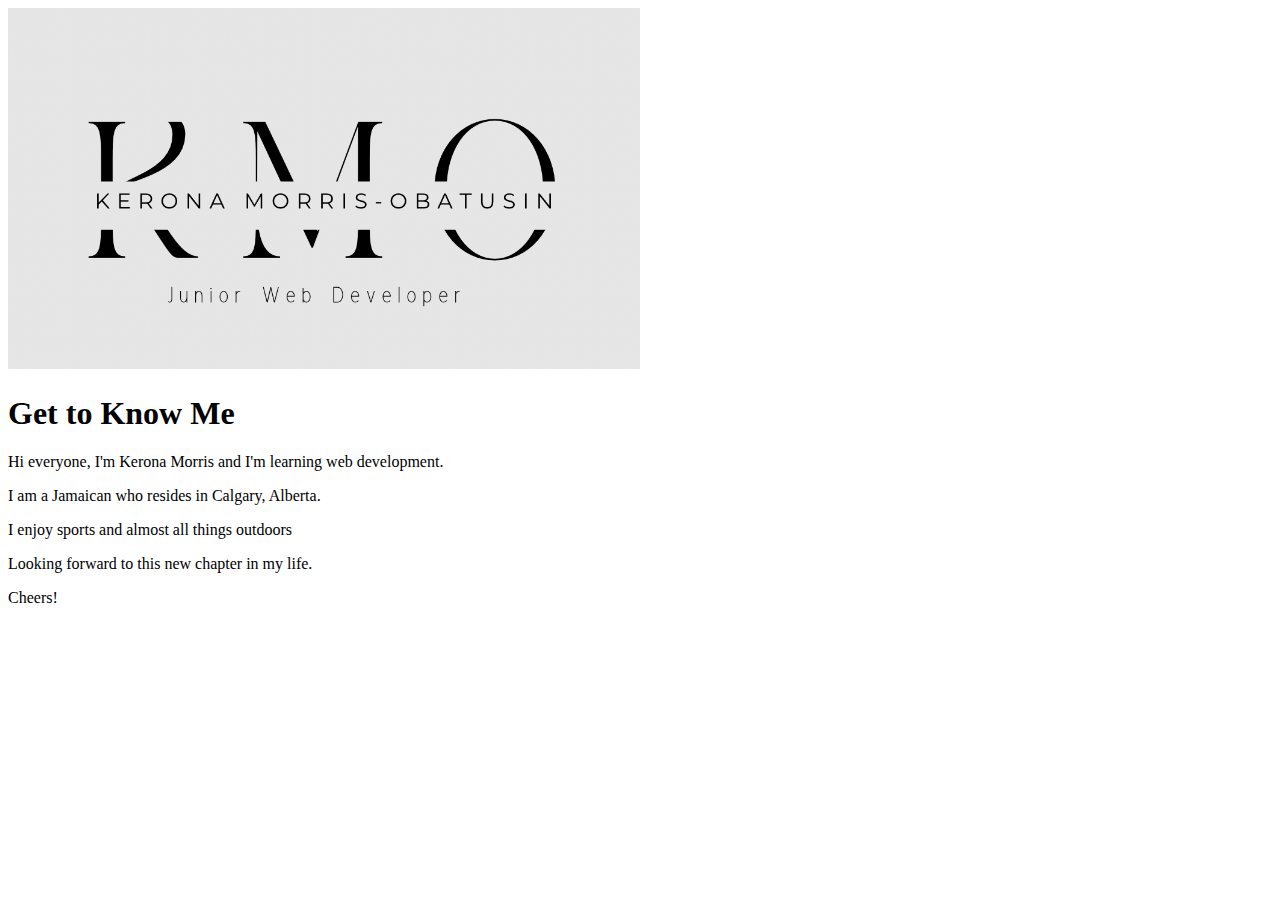
==== index.html @ 5b13232f "index.html changes not reflected redid commit" ====
<!DOCTYPE html>
<html lang="en">
    <head>
        <title>About Me</title>
    </head>
    <body>
       <img src="developer.jpg" alt="Name and Title" width="50%" height="50%">
        <h1>Get to Know Me</h1>
        <p>Hi everyone, I'm Kerona Morris and I'm learning web development.</p>
        <p>I am a Jamaican who resides in Calgary, Alberta.</p>
        <p>I enjoy sports and almost all things outdoors</p>
        <p>Looking forward to this new chapter in my life.</p>
        <p>Cheers!</p>
    </body>

</html>
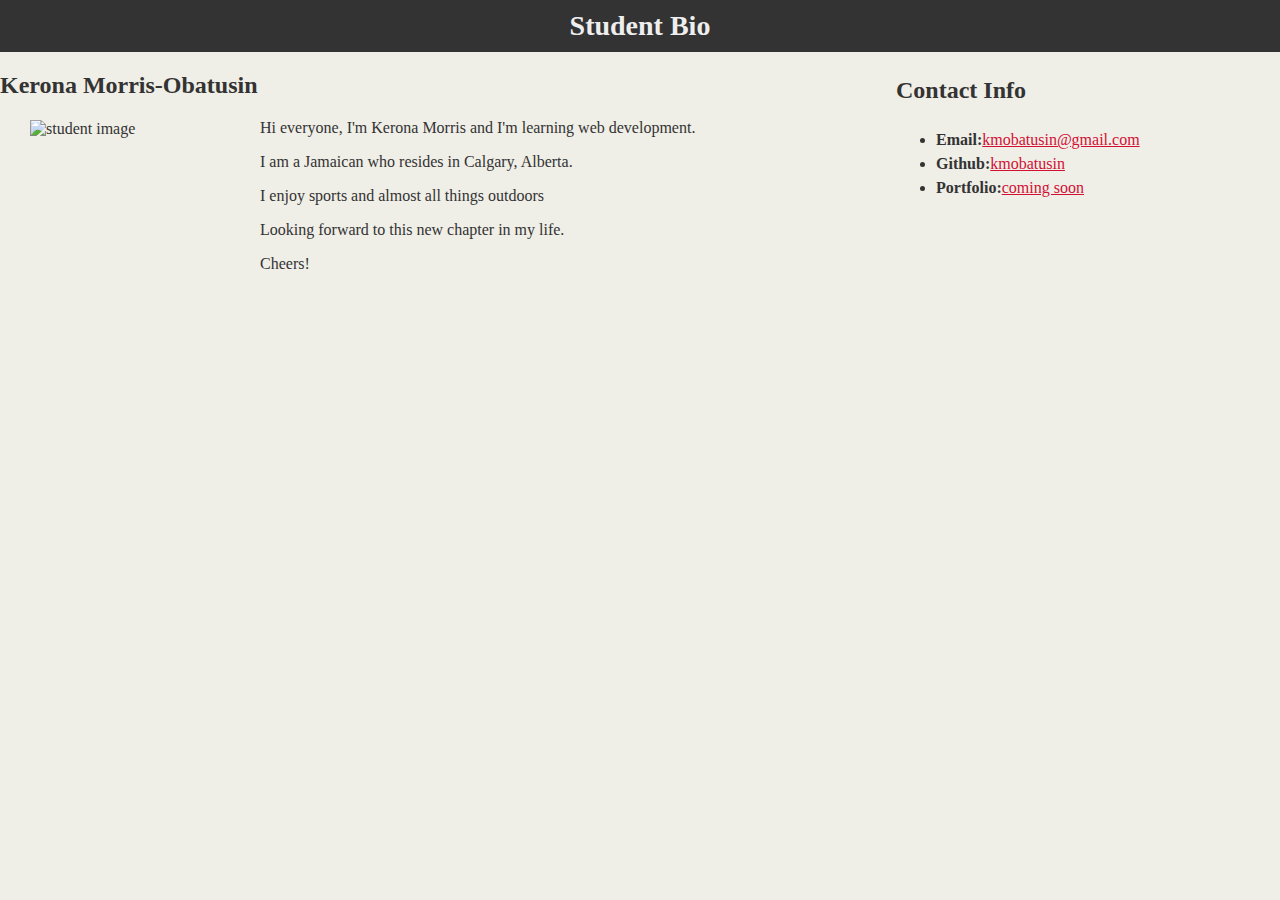
==== commit 59730fb9: "was having issues so I just changed the original file" ====
--- a/index.html
+++ b/index.html
@@ -1,16 +1,35 @@
 <!DOCTYPE html>
-<html lang="en">
-    <head>
-        <title>About Me</title>
-    </head>
-    <body>
-       <img src="developer.jpg" alt="Name and Title" width="50%" height="50%">
-        <h1>Get to Know Me</h1>
-        <p>Hi everyone, I'm Kerona Morris and I'm learning web development.</p>
-        <p>I am a Jamaican who resides in Calgary, Alberta.</p>
-        <p>I enjoy sports and almost all things outdoors</p>
-        <p>Looking forward to this new chapter in my life.</p>
-        <p>Cheers!</p>
-    </body>
+<html lang="en-us">
+<head>
+    <meta charset="UTF-8">
+    <title>Student Bio</title>
+    <link rel="stylesheet" type="text/css" href="css/style.css">
+</head>
+<body>
+    <header>
+        <h1>Student Bio</h1>
+    </header>
+    <div class="container">
+        <section id="mainbio">
+            <h2>Kerona Morris-Obatusin</h2>
+            <img id="bioimage" src="developerstudent.jpg" alt="student image">
 
+            <p>Hi everyone, I'm Kerona Morris and I'm learning web development.</p>
+            <p>I am a Jamaican who resides in Calgary, Alberta.</p>
+            <p>I enjoy sports and almost all things outdoors</p>
+            <p>Looking forward to this new chapter in my life.</p>
+            <p>Cheers!</p>
+        </section>
+
+        <section id="contactinfo">
+            <h2>Contact Info</h2>
+            <ul>
+                <li><strong>Email:</strong><a href="#">kmobatusin@gmail.com</a></li>
+                <li><strong>Github:</strong><a href="#">kmobatusin</a></li>
+                <li><strong>Portfolio:</strong><a href="#">coming soon</a></li>
+            </ul>
+        </section>
+    </div>
+    
+</body>
 </html>--- a/css/style.css
+++ b/css/style.css
@@ -0,0 +1,37 @@
+body{margin:0; 
+    padding:0;
+    background-color: #efeee7;
+    font-family: Georgia, 'Times New Roman', Times, serif; 
+    color: #333333;
+}
+
+header{background-color: #333333;} 
+
+h1{color: #eee;
+    font-size:28px; 
+    text-align: center; 
+    margin:0;
+    padding:10px;
+}   
+
+#container{margin:1024 auto;}
+
+h2{font-size: 24px; 
+}
+
+#bioimage{float: left; 
+    width: 200px; 
+    height: 200px; 
+    margin: 1px 30px;
+}    
+
+#mainbio{float: left; 
+    width: 70%;
+} 
+
+#contactinfo{float:left; 
+    width: 30%; 
+    line-height: 1.5;
+}
+
+a{color:#d21034;}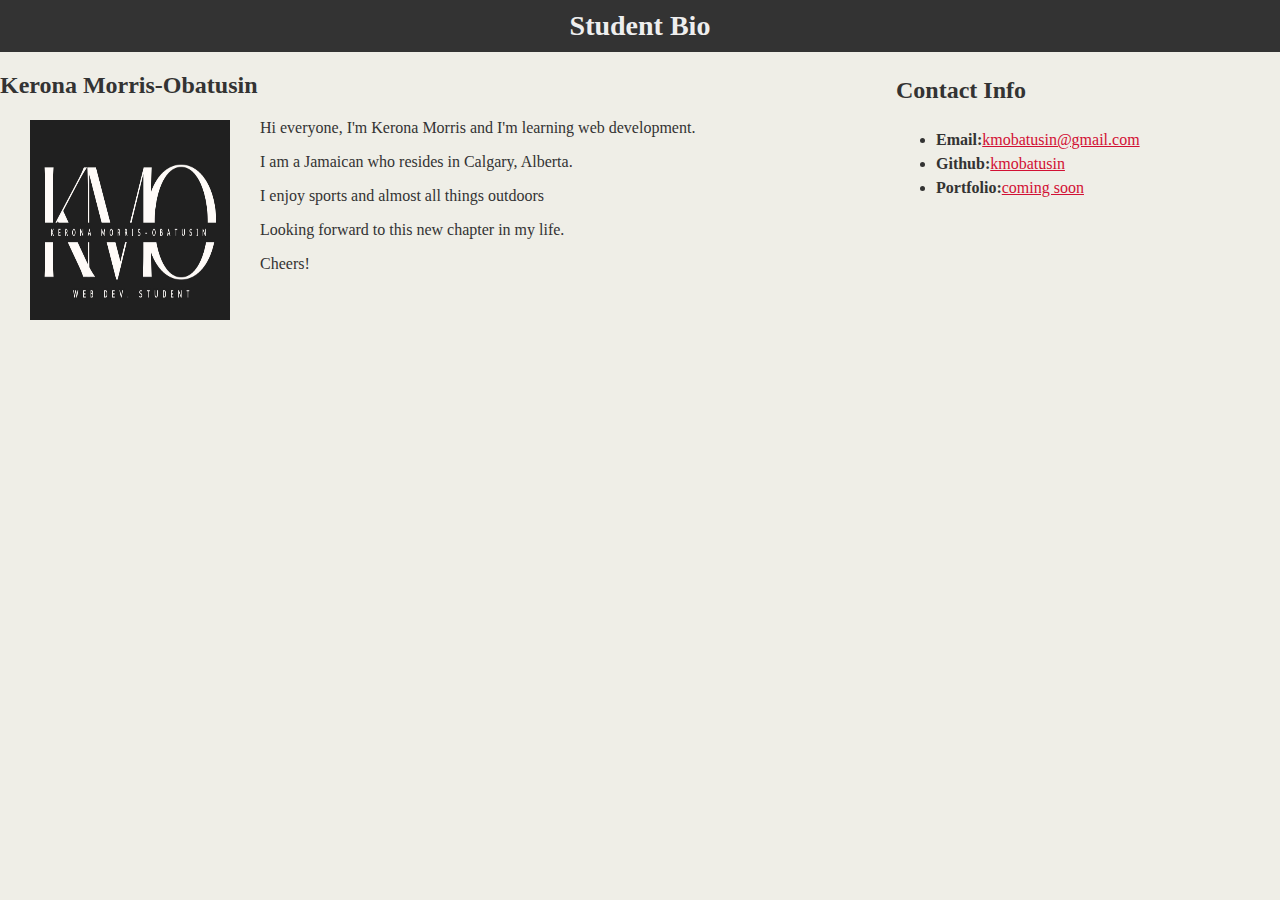
==== commit d5f57b2d: "spelling error corrected in index.html" ====
--- a/index.html
+++ b/index.html
@@ -12,7 +12,7 @@
     <div class="container">
         <section id="mainbio">
             <h2>Kerona Morris-Obatusin</h2>
-            <img id="bioimage" src="developerstudent.jpg" alt="student image">
+            <img id="bioimage" src="developerstudent.JPG" alt="student image">
 
             <p>Hi everyone, I'm Kerona Morris and I'm learning web development.</p>
             <p>I am a Jamaican who resides in Calgary, Alberta.</p>
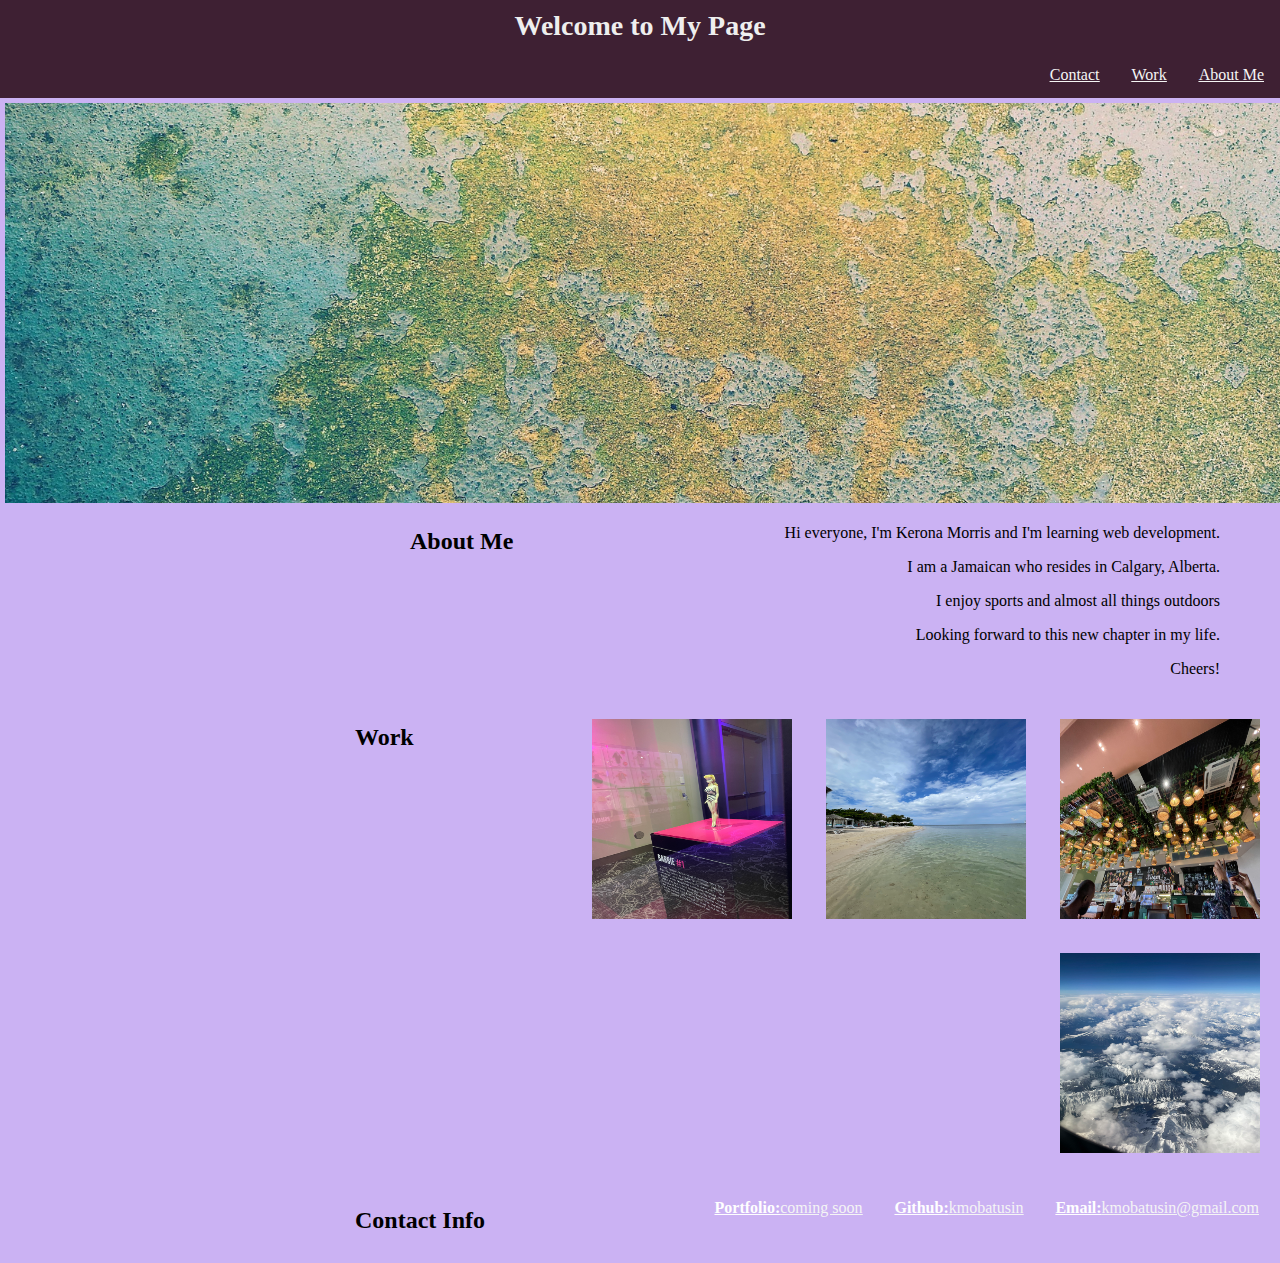
==== commit 403c9553: "style and index html changed to rebuild portfolio" ====
--- a/index.html
+++ b/index.html
@@ -2,33 +2,56 @@
 <html lang="en-us">
 <head>
     <meta charset="UTF-8">
+    <meta name="viewport" content="width=device-width, initial-scale=1.0">
     <title>Student Bio</title>
     <link rel="stylesheet" type="text/css" href="css/style.css">
 </head>
 <body>
-    <header>
-        <h1>Student Bio</h1>
-    </header>
-    <div class="container">
-        <section id="mainbio">
-            <h2>Kerona Morris-Obatusin</h2>
-            <img id="bioimage" src="developerstudent.JPG" alt="student image">
+    <!--Navbar code goes here in the header section-->
+    
+        <nav>
+            <h1>Welcome to My Page</h1>
+            <ul id="Navlink">
+              <li><a href="#C1">About Me</a></li>
+              <li><a href="#C2">Work</a></li>
+              <li><a href="#C3">Contact</a></li>
+            </ul> 
+          </nav>
+    
 
+    <!--Flex box section with data goes here-->
+    <div id="column" class="flex">
+        <div id="img" class="flexbox">
+        <img id="bioimage" src="images/abstractgold.jpg"alt="Paint peeling">
+         </div>
+         
+         
+        <div id="mainbio" class="flexbox">
+            <h2 id="C1">About Me</h2>
             <p>Hi everyone, I'm Kerona Morris and I'm learning web development.</p>
             <p>I am a Jamaican who resides in Calgary, Alberta.</p>
             <p>I enjoy sports and almost all things outdoors</p>
             <p>Looking forward to this new chapter in my life.</p>
             <p>Cheers!</p>
-        </section>
+        </div>
 
-        <section id="contactinfo">
-            <h2>Contact Info</h2>
+        <div class="flexbox">
+            <h2 id="C2">Work</h2>
+            <img class="showoff" src="images/barbieone.jpg"alt="First Barbie">
+            <img class="showoff" src="images/beachja.jpg"alt="Beach in Ja">
+            <img class="showoff" src="images/basketlight.jpg"alt="Basket Lights">
+            <img class="showoff" src="images/mountain.jpg"alt="Mountain">
+        </div>
+        
+
+        <div id="contactinfo" class="flexbox">
+            <h2 id="C3">Contact Info</h2>
             <ul>
                 <li><strong>Email:</strong><a href="#">kmobatusin@gmail.com</a></li>
                 <li><strong>Github:</strong><a href="#">kmobatusin</a></li>
                 <li><strong>Portfolio:</strong><a href="#">coming soon</a></li>
             </ul>
-        </section>
+        </div>
     </div>
     
 </body>
--- a/css/style.css
+++ b/css/style.css
@@ -1,12 +1,40 @@
 body{margin:0; 
     padding:0;
-    background-color: #efeee7;
-    font-family: Georgia, 'Times New Roman', Times, serif; 
-    color: #333333;
+    color: black;
+    background-color: #94d0e878; 
+    
+    
 }
+/* style for the navbar, use position:fixed if you want the navbar to stay as you scroll in the future*/
+nav{background-color: #3e2033;
+    margin-bottom: 0;
+    } 
 
-header{background-color: #333333;} 
+ul {
+    list-style-type: none;
+    margin: 0;
+    padding: 0;
+    overflow: hidden;
+    }
 
+ li {float:right;}  
+
+ li  {
+    display: block;
+    color: white;
+    text-align: center;
+    padding: 14px 16px;
+    text-decoration:underline;
+  } 
+  a {color:whitesmoke;}
+
+
+ li :hover {
+    background-color: #111;
+  }
+  
+
+/* style for the heading*/
 h1{color: #eee;
     font-size:28px; 
     text-align: center; 
@@ -14,24 +42,99 @@
     padding:10px;
 }   
 
-#container{margin:1024 auto;}
-
+/* style for chapter/ heading 2*/
 h2{font-size: 24px; 
+    float: left;
+    font-family: fantasy;
+    margin-left: 350px;
 }
 
-#bioimage{float: left; 
-    width: 200px; 
-    height: 200px; 
-    margin: 1px 30px;
+/* style for the image*/
+#bioimage{ 
+    width: 1470px;
+    height:400px ;
+    object-fit:cover;
+    display: block;
+    margin-left: auto;
+    margin-right: auto;
+    margin-bottom: 0;
+    margin-top: 0;
+    padding-bottom: 0;
+       
 }    
 
-#mainbio{float: left; 
-    width: 70%;
+#mainbio{ margin-top: 0;
+    margin-left: 60px;
+    margin-right: 60px;
+    padding: 10;
+    
 } 
+/*style for portfolio image links*/
+.showoff{
+    width: 200px;
+    height: 200px;
+    display: inline;
+    margin: 10px;
+    padding:5px;
 
-#contactinfo{float:left; 
-    width: 30%; 
-    line-height: 1.5;
 }
 
-a{color:#d21034;}+#contactinfo{
+    line-height: 1.5;
+    display: inline;
+}
+
+
+
+.flexbox {
+    padding:0;
+    margin:5px; 
+    color: black;
+    text-align:end;
+    font-family:Cambria, Cochin, Georgia, Times, 'Times New Roman', serif;
+}
+.flexbox mainbio{
+    padding: 0;
+}
+
+   
+.flex {
+    display: flex; 
+    padding: 0; 
+    margin: 0;
+}
+
+#column {
+    flex-direction: column;
+}
+
+/*media queries*/
+@media screen and (min-width: 481px) and (max-width:480px) {
+    body {
+      background-color: grey;
+    }
+  }
+
+  @media screen and (min-width: 320px) and (max-width:768px) {
+    body {
+      background-color: #f97a7a;
+    }
+  }
+
+  @media screen and (min-width: 769px) and (max-width:1024px) {
+    body {
+      background-color: #92ce92;
+    }
+  }
+
+  @media screen and (min-width: 1025px) and (max-width:1200px) {
+    body {
+      background-color: #f5e170;
+    }
+  }
+
+  @media screen and (min-width: 1201px) and (orientation:landscape) {
+    body {
+      background-color: #cbb2f3;
+    }
+  }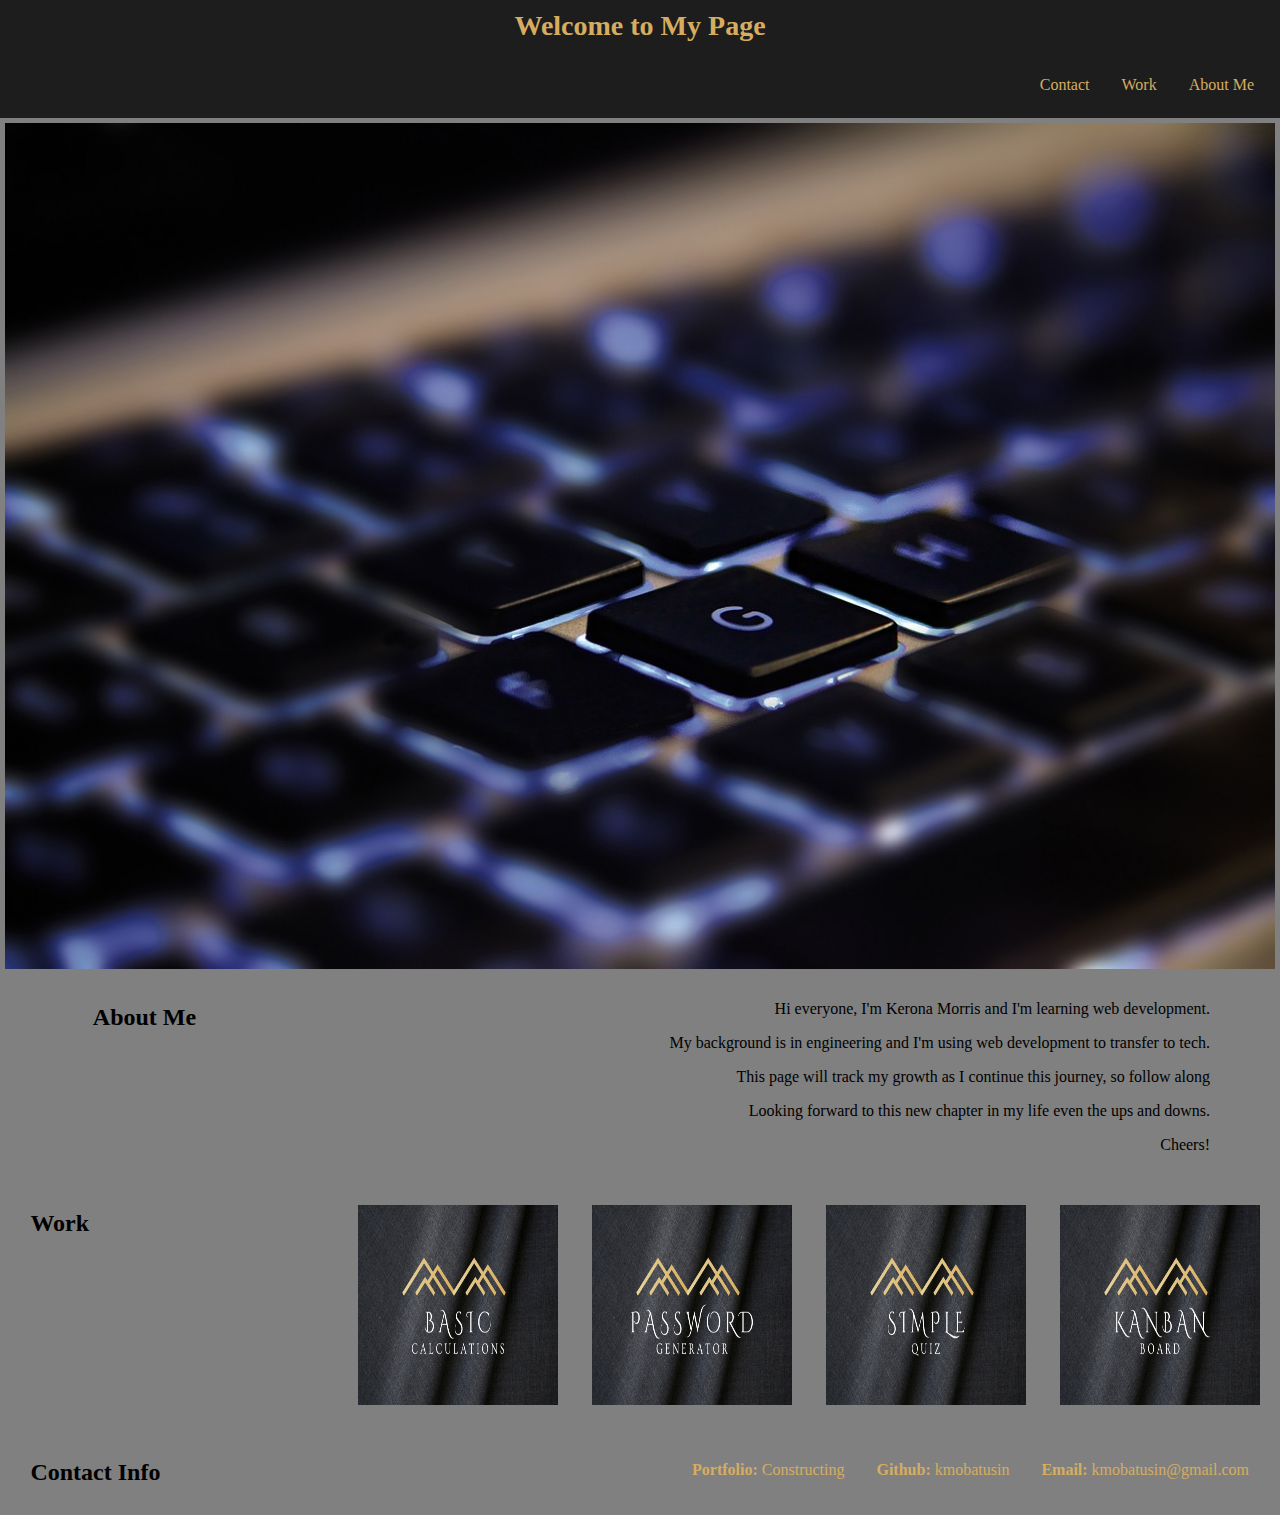
==== commit c84badb0: "index and contactus html updated" ====
--- a/index.html
+++ b/index.html
@@ -4,7 +4,7 @@
     <meta charset="UTF-8">
     <meta name="viewport" content="width=device-width, initial-scale=1.0">
     <title>Student Bio</title>
-    <link rel="stylesheet" type="text/css" href="css/style.css">
+    <link rel="stylesheet" type="text/css" href="assets/css/style.css">
 </head>
 <body>
     <!--Navbar code goes here in the header section-->
@@ -22,34 +22,42 @@
     <!--Flex box section with data goes here-->
     <div id="column" class="flex">
         <div id="img" class="flexbox">
-        <img id="bioimage" src="images/abstractgold.jpg"alt="Paint peeling">
+        <img id="bioimage" src="assets/images/keyboard.jpg"alt="Blurry Keyboard"/>
          </div>
          
          
         <div id="mainbio" class="flexbox">
             <h2 id="C1">About Me</h2>
             <p>Hi everyone, I'm Kerona Morris and I'm learning web development.</p>
-            <p>I am a Jamaican who resides in Calgary, Alberta.</p>
-            <p>I enjoy sports and almost all things outdoors</p>
-            <p>Looking forward to this new chapter in my life.</p>
+            <p>My background is in engineering and I'm using web development to transfer to tech.</p>
+            <p>This page will track my growth as I continue this journey, so follow along</p>
+            <p>Looking forward to this new chapter in my life even the ups and downs.</p>
             <p>Cheers!</p>
         </div>
 
         <div class="flexbox">
             <h2 id="C2">Work</h2>
-            <img class="showoff" src="images/barbieone.jpg"alt="First Barbie">
-            <img class="showoff" src="images/beachja.jpg"alt="Beach in Ja">
-            <img class="showoff" src="images/basketlight.jpg"alt="Basket Lights">
-            <img class="showoff" src="images/mountain.jpg"alt="Mountain">
+           <a href="https://kmobatusin.github.io/console-finances/">
+            <img class="showoff" src="assets/images/Calculations.png"alt="Calculations"/>
+           </a> 
+           <a href="https://kmobatusin.github.io/passwordmaster/">
+            <img class="showoff" src="assets/images/Password .png"alt="Password"/>
+           </a>
+            <a href="https://kmobatusin.github.io/quizme/">
+                <img class="showoff" src="assets/images/Quiz.png"alt="Quiz"/>
+            </a>
+            <a href="https://kmobatusin.github.io/thirdparty/">
+                <img class="showoff" src="assets/images/Kanban.png"alt="Kanban"/>
+            </a>
         </div>
         
 
         <div id="contactinfo" class="flexbox">
             <h2 id="C3">Contact Info</h2>
             <ul>
-                <li><strong>Email:</strong><a href="#">kmobatusin@gmail.com</a></li>
-                <li><strong>Github:</strong><a href="#">kmobatusin</a></li>
-                <li><strong>Portfolio:</strong><a href="#">coming soon</a></li>
+                <li><strong>Email: </strong><a href="#">kmobatusin@gmail.com</a></li>
+                <li><strong>Github: </strong><a href="https://github.com/KMOBATUSIN">kmobatusin</a></li>
+                <li><strong>Portfolio: </strong><a href="#">Constructing</a></li>
             </ul>
         </div>
     </div>
--- a/assets/css/style.css
+++ b/assets/css/style.css
@@ -0,0 +1,146 @@
+body{margin:0; 
+    padding:0;
+    color: black;
+    background-color: gray; 
+    
+    
+}
+/* style for the navbar, use position:fixed if you want the navbar to stay as you scroll in the future*/
+nav{background-color:rgb(29, 29, 29);
+    margin-bottom: 0;
+    } 
+
+ul {
+    list-style-type: none;
+    margin: 0;
+    padding: 10px;
+    overflow: hidden;
+    text-decoration: none;
+    }
+
+
+
+ li  {
+    display: block;
+    color:#D6AD60;
+    text-align: center;
+    padding: 14px 16px;
+    text-decoration:none;
+    float:right;
+  } 
+  a {color:#D6AD60;
+    text-decoration: none;
+  }
+
+
+ li :hover {
+    background-color: grey;
+    
+  }
+  
+
+/* style for the heading*/
+h1{color: #D6AD60;
+    font-size:28px; 
+    text-align: center; 
+    margin:0;
+    padding:10px;
+}   
+
+/* style for chapter/ heading 2*/
+h2{font-size: 24px; 
+    float: left;
+    font-family: fantasy;
+    margin-left: 2%;
+}
+
+/* style for the image*/
+#bioimage{ 
+    max-width: 100%;
+    height:auto ;
+    object-fit:contain;
+    display: block;
+    margin: 0 auto;
+       
+}    
+
+#mainbio{ margin-top: 0;
+    margin-left: 60px;
+    margin-right: 60px;
+    padding: 10px;
+    
+    
+} 
+/*style for portfolio image links*/
+.showoff{
+    width: 200px;
+    height: 200px;
+    display: inline;
+    margin: 10px;
+    padding:5px;
+    transition: 0.3s;
+
+}
+
+.showoff:hover{
+  transform: scale(1.1);
+
+}
+
+#contactinfo{
+    line-height: 1.5;
+    display: inline;
+}
+
+
+
+.flexbox {
+    padding:0;
+    margin:5px; 
+    color: black;
+    text-align:end;
+    font-family:Cambria, Cochin, Georgia, Times, 'Times New Roman', serif;
+}
+
+
+   
+.flex {
+    display: flex; 
+    padding: 0; 
+    margin: 0;
+}
+
+#column {
+    flex-direction: column;
+}
+
+/*media queries*/
+@media screen and (min-width: 481px) and (max-width:480px) {
+    body {
+      background-color: grey;
+    }
+  }
+
+  @media screen and (min-width: 320px) and (max-width:768px) {
+    body {
+      background-color:rgb(145, 144, 144);
+    }
+  }
+
+  @media screen and (min-width: 769px) and (max-width:1024px) {
+    body {
+      background-color: rgb(177, 177, 177);
+    }
+  }
+
+  @media screen and (min-width: 1025px) and (max-width:1200px) {
+    body {
+      background-color: rgb(194, 193, 193);
+    }
+  }
+
+  @media screen and (min-width: 1201px) and (orientation:landscape) {
+    body {
+      background-color: grey;
+    }
+  }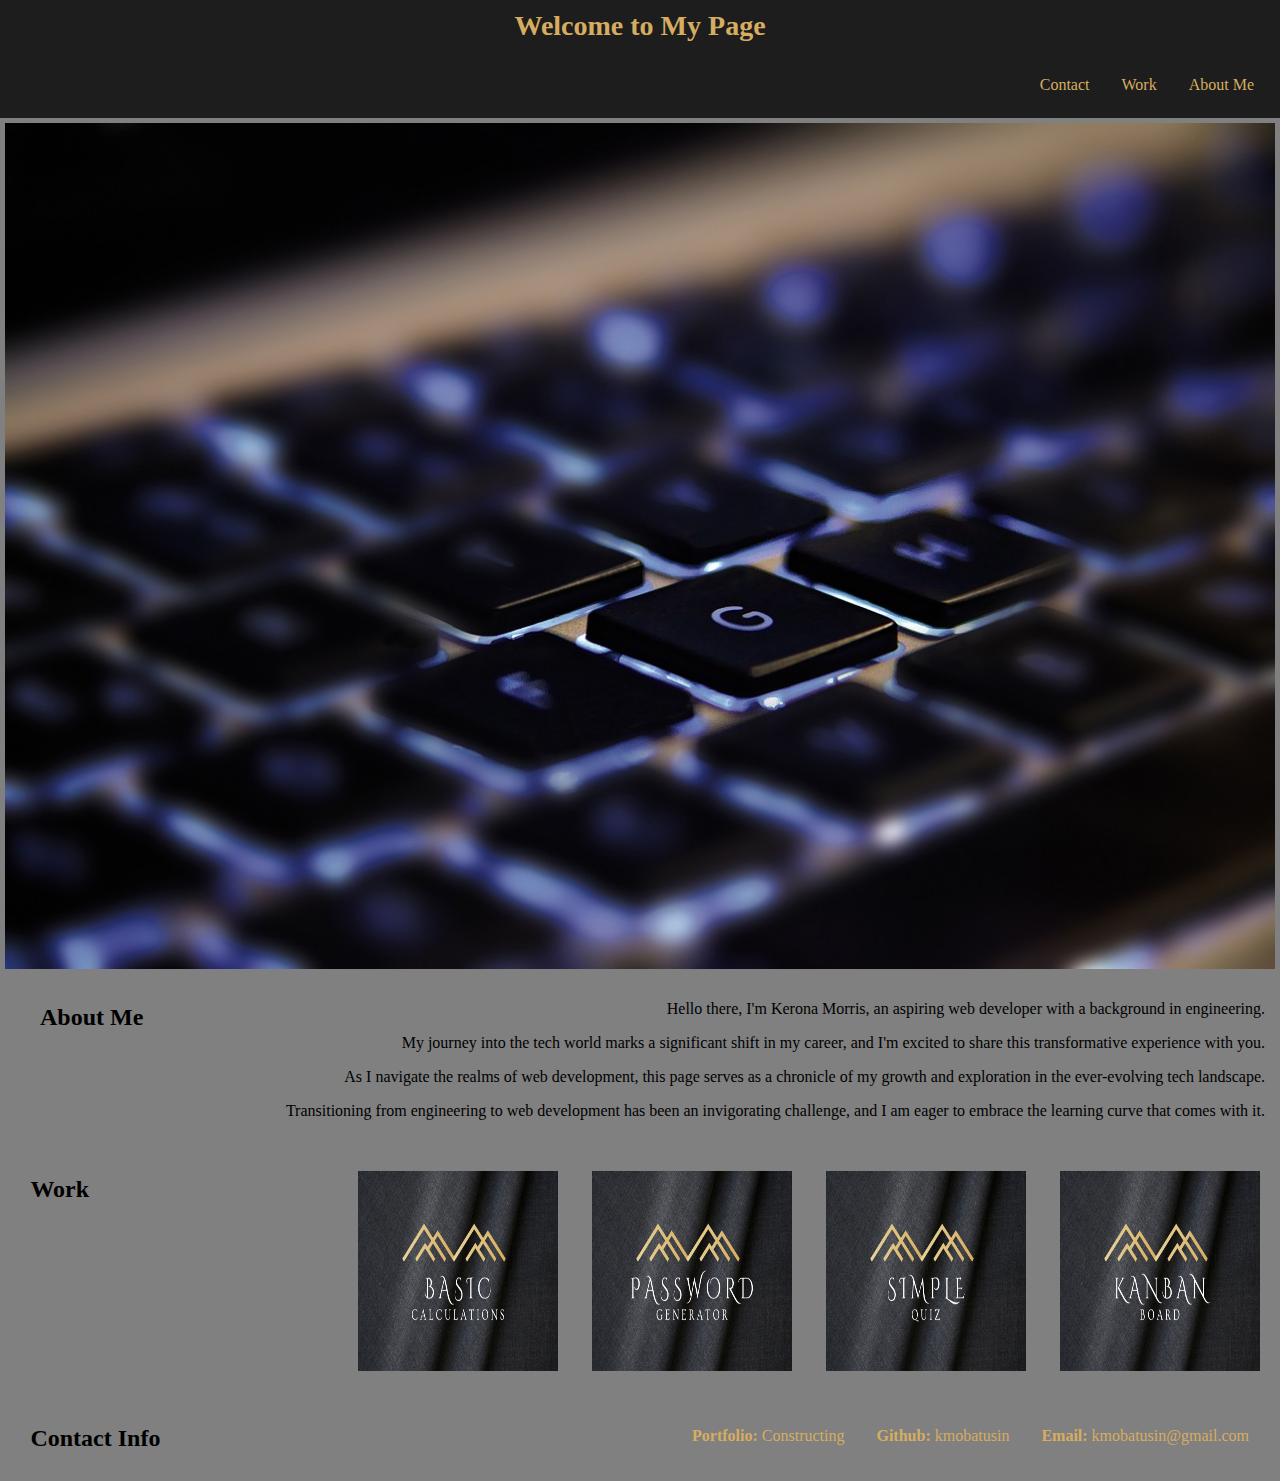
==== commit 356aba5b: "Filepath not needed for this branch deleted" ====
--- a/index.html
+++ b/index.html
@@ -28,11 +28,11 @@
          
         <div id="mainbio" class="flexbox">
             <h2 id="C1">About Me</h2>
-            <p>Hi everyone, I'm Kerona Morris and I'm learning web development.</p>
-            <p>My background is in engineering and I'm using web development to transfer to tech.</p>
-            <p>This page will track my growth as I continue this journey, so follow along</p>
-            <p>Looking forward to this new chapter in my life even the ups and downs.</p>
-            <p>Cheers!</p>
+            <p>Hello there, I'm Kerona Morris, an aspiring web developer with a background in engineering.</p>
+            <p>My journey into the tech world marks a significant shift in my career, and I'm excited to share this transformative experience with you.</p>
+            <p>As I navigate the realms of web development, this page serves as a chronicle of my growth and exploration in the ever-evolving tech landscape.</p> 
+            <p>Transitioning from engineering to web development has been an invigorating challenge, and I am eager to embrace the learning curve that comes with it.</p>
+        
         </div>
 
         <div class="flexbox">
--- a/assets/css/style.css
+++ b/assets/css/style.css
@@ -65,9 +65,10 @@
 }    
 
 #mainbio{ margin-top: 0;
-    margin-left: 60px;
-    margin-right: 60px;
+    margin-left: 5px;
+    margin-right: 5px;
     padding: 10px;
+    display:inline;
     
     
 } 
